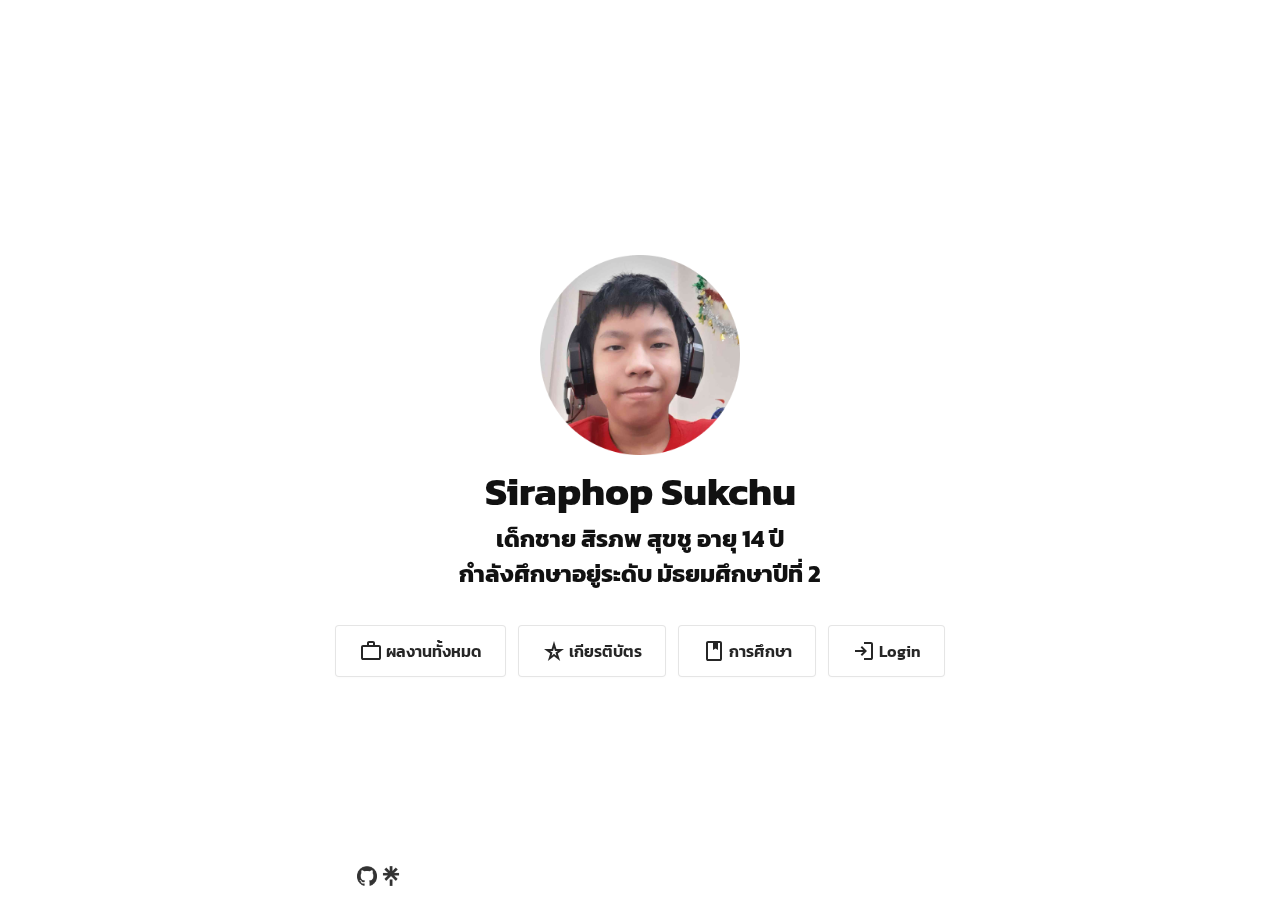
==== index.html @ d05f98ed "Update file" ====
<!DOCTYPE html>
<html lang="en">
<html>
<head>
    <meta charset="utf-8">
    <title>FujaTyping | Home</title>
    <meta name="description" content="แฟ้มสะสมผลงาน เด็กชาย สิรภพ สุขชู">
    <meta name="keywords" content="สิรภพ สุขชู, siraphop sukchu">
    <meta name="google-site-verification" content="RJx_3vnuSUwQbEXCXZvnNGaLSrcl3PvOgqMPrYDqzmk" />
    <link rel="icon" href="assets/Fav.ico" type="image/x-icon">
    <meta name="viewport" content="width=device-width, initial-scale=1">
    <link href="index.css" rel="stylesheet" type="text/css">
    <link href="assets/ui.css" rel="stylesheet" type="text/css">
    <link href="assets/button.css" rel="stylesheet" type="text/css">
    <script src="app.js"></script>
    <link rel="stylesheet" href="https://fonts.googleapis.com/css2?family=Material+Symbols+Outlined:opsz,wght,FILL,GRAD@48,400,0,0" />
</head>
<script language=JavaScript>
    var message = "Disabled";
    
    function rtclickcheck(keyp){ if (navigator.appName == "Netscape" && keyp.which == 3){ alert(message); return false; }
    
    if (navigator.appVersion.indexOf("MSIE") != -1 && event.button == 2) { alert(message); return false; } }
    
    document.onmousedown = rtclickcheck;
</script>
<body>
    <div class="Start">
        <video autoplay loop muted plays-inline class="background-VDO">
            <source src="assets/Background.mp4" type="video/mp4">
        </video>
        <div class="main">
            <img width="200px" height="200px" src="assets/Profile.png">
            <h1>Siraphop Sukchu</h1>
            <h2>เด็กชาย สิรภพ สุขชู อายุ 14 ปี</h2>
            <h2>กำลังศึกษาอยู่ระดับ มัธยมศึกษาปีที่ 2</h2>
            <br>
            <button onclick="window.location.href='pages/work';" id="DefaultBT">
                <span class="material-symbols-outlined">Work</span>&nbsp;ผลงานทั้งหมด
            </button>
            <span>&nbsp;</span>
            <button onclick="window.location.href='pages/certificate';" id="DefaultBT">
                <span class="material-symbols-outlined">Star_rate</span>&nbsp;เกียรติบัตร
            </button>
            <span>&nbsp;</span>
            <button onclick="window.location.href='pages/education';" id="DefaultBT">
                <span class="material-symbols-outlined">Book</span>&nbsp;การศึกษา
            </button>
            <span>&nbsp;</span>
            <button onclick="window.location.href='login';" id="DefaultBT">
                <span class="material-symbols-outlined">Login</span>&nbsp;Login
            </button>
        </div>
    </div>
    <footer>
        <p>&copy; Siraphop Copyright 2023 . All rights reserved .</p>
        <span>&nbsp;</span>
        <img onclick="window.location.href='https://github.com/FujaTyping';" width="20px" height="20px" src="assets/Githublogo.png">&nbsp;
        <img onclick="window.location.href='https://linktr.ee/fujatyping';" width="20px" height="20px" src="assets/Linktreelogo.png">
    </footer>
</body>
</html>
---- index.css ----
@import url('https://fonts.googleapis.com/css2?family=Bowlby+One+SC&display=swap');
@import url('https://fonts.googleapis.com/css2?family=Kanit&display=swap');

*{
    font-family: Kanit;
    padding: 0;
    margin: 0;
    box-sizing: border-box;
}

footer {
    display: flex;
    position: fixed;
    bottom: 0;
    width: 100%;
    background-color: rgba(0);
    color: #ffffff;
    padding: 10px;
} 

div.Start {
    width: 100%;
    height: 100vh;
    display: flex;
    align-items: center;
    justify-content: center;
    color: rgb(17, 17, 17);
}

h1 {
    font-size: 40px;
}

.background-VDO{
    position: fixed;
    right: 0;
    bottom: 0;
    z-index: -1;
}

@media (min-aspect-ratio:16/9) {
    .background-VDO{
        width: 100%;
        height: auto;
    }
}

@media (max-aspect-ratio:16/9) {
    .background-VDO{
        width: auto;
        height: 100%;
    }
}
---- assets/ui.css ----
div.main {
    border: 5px solid white;
    border-radius: 50px;
    box-sizing: border-box;
    padding: 50px;
    height: 500px;
    width: 1000px;
    overflow: auto;
    text-align: center;
    background-color: rgba(255, 255, 255, 0.5);
}

::-webkit-scrollbar {
  width: 0px;
}
---- assets/button.css ----
#DefaultBT {
    align-items: center;
    background-color: #FFFFFF;
    border: 1px solid rgba(0, 0, 0, 0.1);
    border-radius: .25rem;
    box-shadow: rgba(0, 0, 0, 0.02) 0 1px 3px 0;
    box-sizing: border-box;
    color: rgba(0, 0, 0, 0.85);
    cursor: pointer;
    display: inline-flex;
    font-size: 16px;
    font-weight: 600;
    justify-content: center;
    line-height: 1.25;
    min-height: 3rem;
    padding: calc(.875rem - 1px) calc(1.5rem - 1px);
    text-decoration: none;
    transition: all 250ms;
    user-select: none;
    -webkit-user-select: none;
    touch-action: manipulation;
    vertical-align: baseline;
    width: auto;
    animation: slideInFromBottom 0.5s ease-out;
    margin-top: 10px;
}

/*
@media only screen and (max-width: 620px) {
    #DefaultBT {
        margin-top: 10px;
    }
    .backBT {
        margin-bottom: 30px;
    }
}
*/

@media only screen and (max-width: 950px) {
    .backBT {
        margin-bottom: 20px;
    }
}

#DefaultBT:hover,
#DefaultBT:focus {
    border-color: rgba(0, 0, 0, 0.15);
    box-shadow: rgba(0, 0, 0, 0.1) 0 4px 12px;
    color: rgba(0, 0, 0, 0.65);
}

#DefaultBT:hover {
    transform: translateY(-1px);
}

#DefaultBT:active {
    background-color: #F0F0F1;
    border-color: rgba(0, 0, 0, 0.15);
    box-shadow: rgba(0, 0, 0, 0.06) 0 2px 4px;
    color: rgba(0, 0, 0, 0.65);
    transform: translateY(0);
}

@keyframes slideInFromBottom {
    0% {
      transform: translateY(100%);
      opacity: 0;
    }
    100% {
      transform: translateY(0%);
      opacity: 1;
    }
}

.backBT {
    display: flex;
    height: 3em;
    width: 70px;
    font-weight: bold;
    align-items: center;
    justify-content: center;
    background-color: #eeeeee4b;
    border-radius: 3px;
    transition: all 0.2s linear;
    cursor: pointer;
    border: none;
    font-size: 12px;
    background: #fff;
    animation: slideInFromBottom 0.5s ease-out;
}

.backBT > span {
    margin-right: 5px;
    margin-left: 5px;
    font-size: 20px;
    transition: all 0.4s ease-in;
}

.backBT:hover > span {
    font-size: 1.2em;
    transform: translateX(-5px);
}

.backBT:hover {
    transform: translateY(-2px);
}
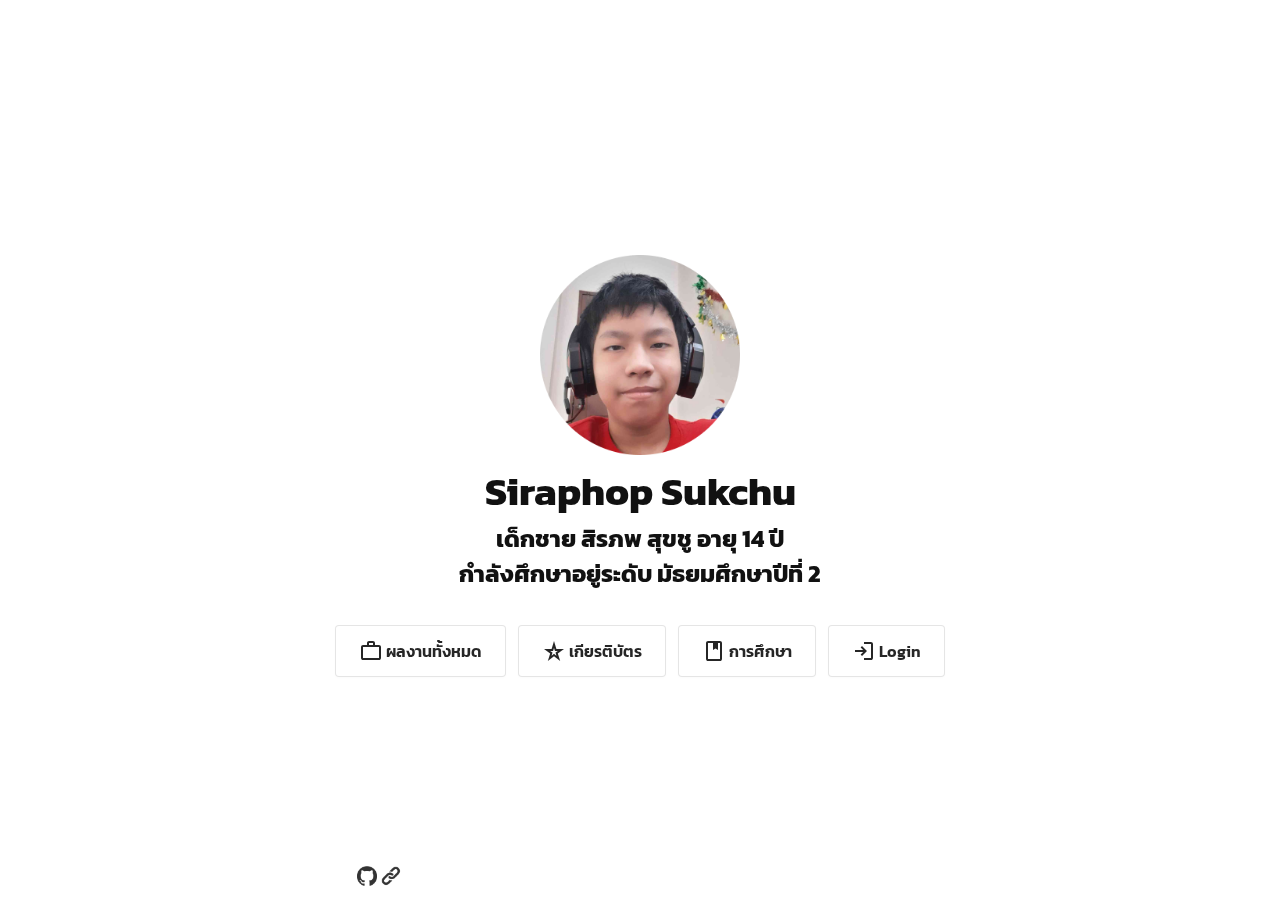
==== commit 569b8abc: "Update file" ====
--- a/index.html
+++ b/index.html
@@ -13,17 +13,9 @@
     <link href="assets/ui.css" rel="stylesheet" type="text/css">
     <link href="assets/button.css" rel="stylesheet" type="text/css">
     <script src="app.js"></script>
+    <script src="disable.js"></script>
     <link rel="stylesheet" href="https://fonts.googleapis.com/css2?family=Material+Symbols+Outlined:opsz,wght,FILL,GRAD@48,400,0,0" />
 </head>
-<script language=JavaScript>
-    var message = "Disabled";
-    
-    function rtclickcheck(keyp){ if (navigator.appName == "Netscape" && keyp.which == 3){ alert(message); return false; }
-    
-    if (navigator.appVersion.indexOf("MSIE") != -1 && event.button == 2) { alert(message); return false; } }
-    
-    document.onmousedown = rtclickcheck;
-</script>
 <body>
     <div class="Start">
         <video autoplay loop muted plays-inline class="background-VDO">
@@ -56,7 +48,7 @@
         <p>&copy; Siraphop Copyright 2023 . All rights reserved .</p>
         <span>&nbsp;</span>
         <img onclick="window.location.href='https://github.com/FujaTyping';" width="20px" height="20px" src="assets/Githublogo.png">&nbsp;
-        <img onclick="window.location.href='https://linktr.ee/fujatyping';" width="20px" height="20px" src="assets/Linktreelogo.png">
+        <img onclick="window.location.href='linkportal';" width="20px" height="20px" src="assets/Portalicon.png">
     </footer>
 </body>
 </html>--- a/assets/ui.css
+++ b/assets/ui.css
@@ -10,6 +10,12 @@
     background-color: rgba(255, 255, 255, 0.5);
 }
 
+div.mainportal {
+  color: white;
+  overflow: auto;
+  text-align: center;
+}
+
 ::-webkit-scrollbar {
   width: 0px;
 }--- a/assets/button.css
+++ b/assets/button.css
@@ -15,7 +15,7 @@
     min-height: 3rem;
     padding: calc(.875rem - 1px) calc(1.5rem - 1px);
     text-decoration: none;
-    transition: all 250ms;
+    transition: 0.5s ease;
     user-select: none;
     -webkit-user-select: none;
     touch-action: manipulation;
@@ -50,7 +50,7 @@
 }
 
 #DefaultBT:hover {
-    transform: translateY(-1px);
+    transform: translateY(-5px);
 }
 
 #DefaultBT:active {
@@ -102,5 +102,5 @@
 }
 
 .backBT:hover {
-    transform: translateY(-2px);
+    transform: translateY(-5px);
 }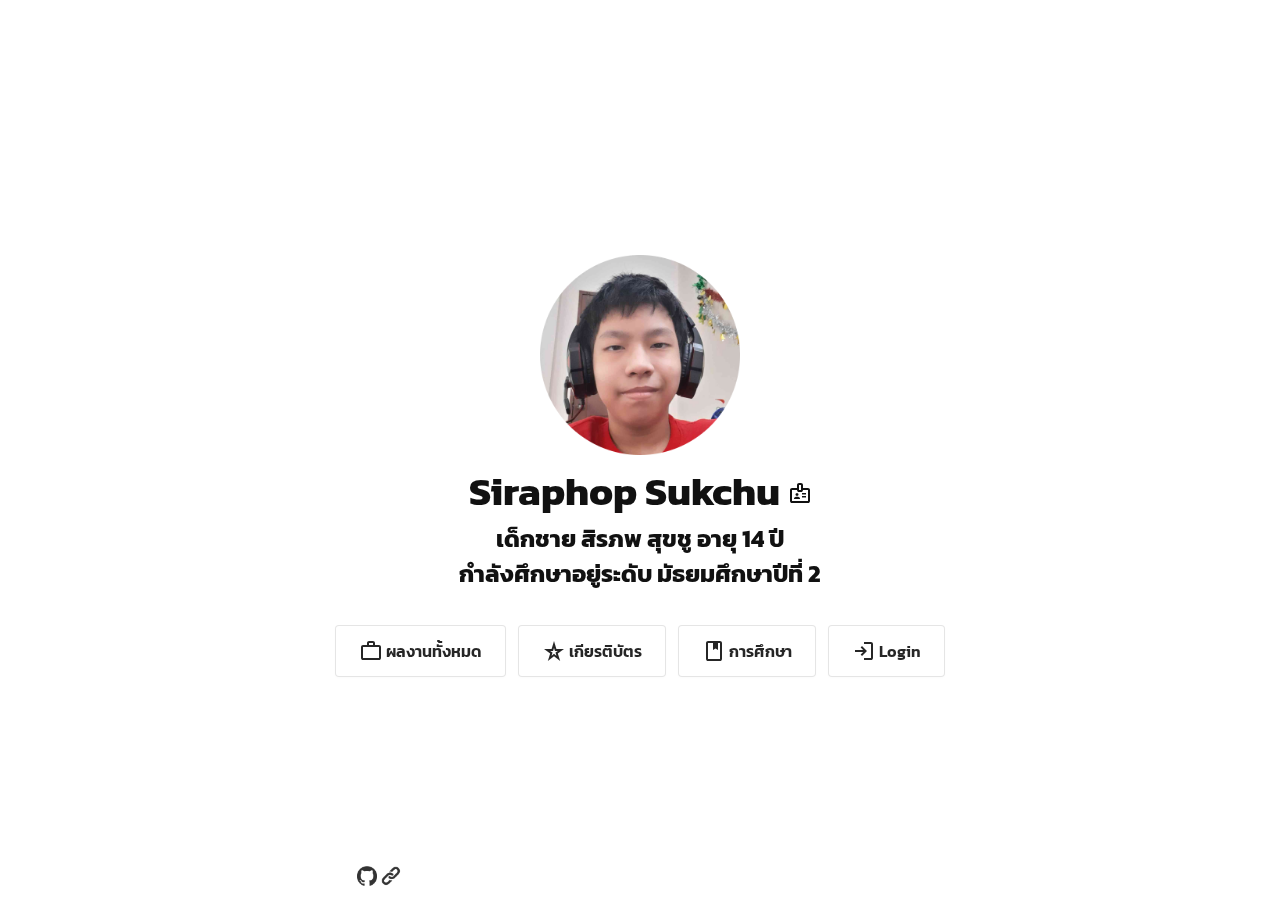
==== commit e89a1ba5: "Add and update file" ====
--- a/index.html
+++ b/index.html
@@ -1,11 +1,9 @@
 <!DOCTYPE html>
 <html lang="en">
-<html>
 <head>
     <meta charset="utf-8">
     <title>FujaTyping | Home</title>
     <meta name="description" content="แฟ้มสะสมผลงาน เด็กชาย สิรภพ สุขชู">
-    <meta name="keywords" content="สิรภพ สุขชู, siraphop sukchu">
     <meta name="google-site-verification" content="RJx_3vnuSUwQbEXCXZvnNGaLSrcl3PvOgqMPrYDqzmk" />
     <link rel="icon" href="assets/Fav.ico" type="image/x-icon">
     <meta name="viewport" content="width=device-width, initial-scale=1">
@@ -23,7 +21,9 @@
         </video>
         <div class="main">
             <img width="200px" height="200px" src="assets/Profile.png">
-            <h1>Siraphop Sukchu</h1>
+            <h1 onclick="window.location.href='@me';" >
+                Siraphop Sukchu&nbsp;<span class="material-symbols-outlined">Badge</span>
+            </h1>
             <h2>เด็กชาย สิรภพ สุขชู อายุ 14 ปี</h2>
             <h2>กำลังศึกษาอยู่ระดับ มัธยมศึกษาปีที่ 2</h2>
             <br>
--- a/assets/button.css
+++ b/assets/button.css
@@ -89,6 +89,30 @@
     animation: slideInFromBottom 0.5s ease-out;
 }
 
+.portalbackBT {
+    display: flex;
+    height: 3em;
+    width: 70px;
+    font-weight: bold;
+    background-color: #eeeeee4b;
+    border-radius: 3px;
+    transition: all 0.2s linear;
+    cursor: pointer;
+    border: none;
+    font-size: 12px;
+    background: #fff;
+    animation: slideInFromBottom 0.5s ease-out;
+    position: absolute;
+    left: 10;
+}
+
+.portalbackBT > span {
+    margin-right: 5px;
+    margin-left: 5px;
+    font-size: 20px;
+    transition: all 0.4s ease-in;
+}
+
 .backBT > span {
     margin-right: 5px;
     margin-left: 5px;
@@ -96,11 +120,20 @@
     transition: all 0.4s ease-in;
 }
 
+.portalbackBT:hover > span {
+    font-size: 1.2em;
+    transform: translateX(-5px);
+}
+
 .backBT:hover > span {
     font-size: 1.2em;
     transform: translateX(-5px);
 }
 
+.portalbackBT:hover {
+    transform: translateY(-5px);
+}
+
 .backBT:hover {
     transform: translateY(-5px);
 }